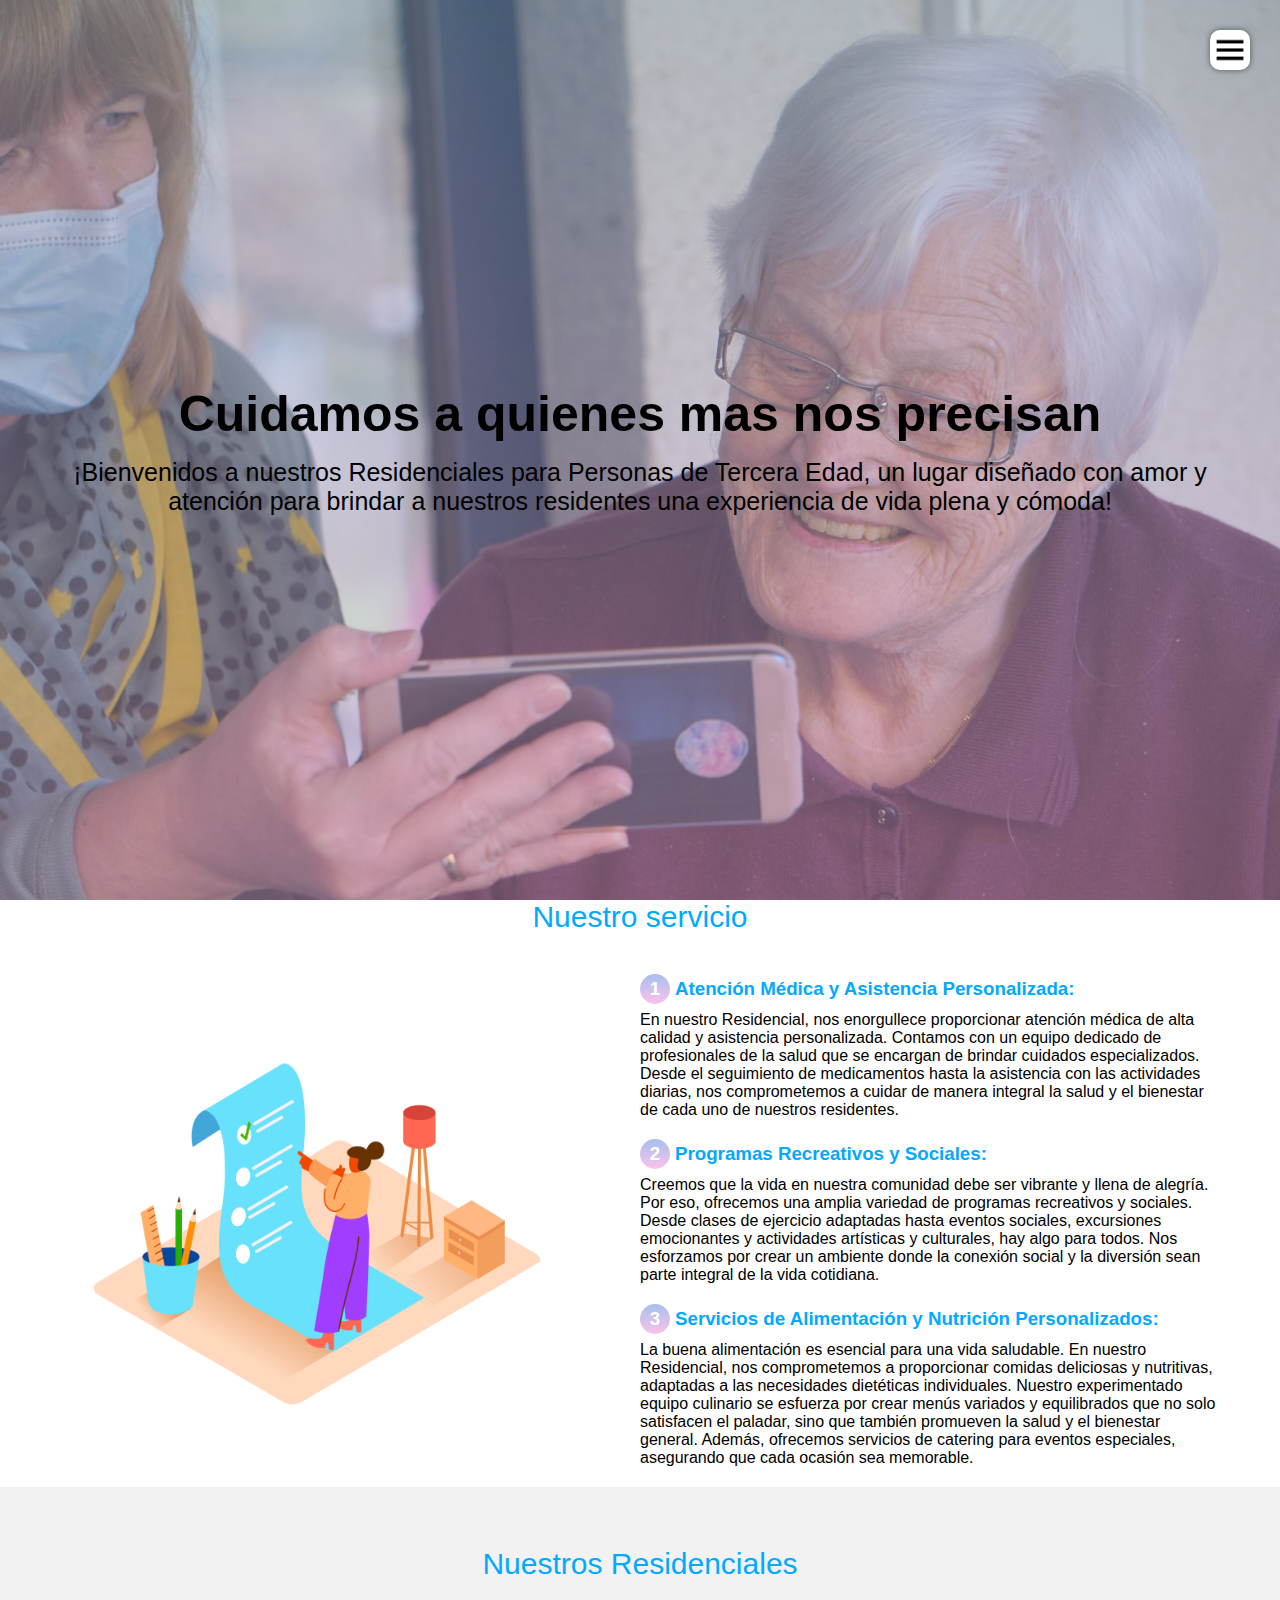
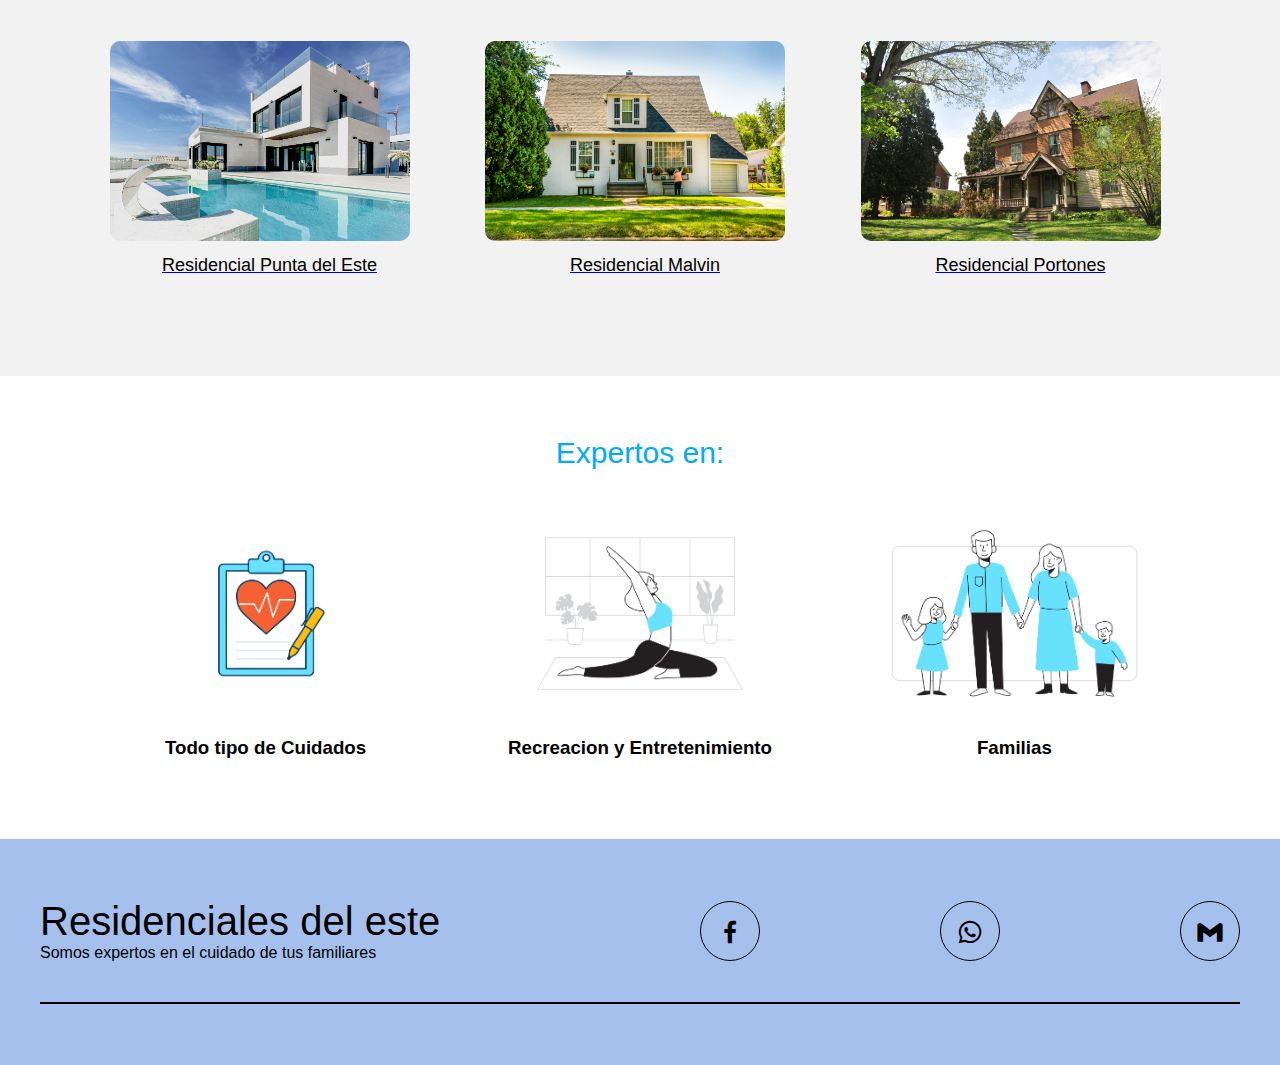
==== index.html @ 56e3dd7e "contenido" ====
<!DOCTYPE html>
<html lang="en">
  <head>
    <meta charset="UTF-8" />
    <meta name="viewport" content="width=device-width, initial-scale=1.0" />
    <title>Web-Page</title>
    <link
      href="https://unpkg.com/boxicons@2.1.4/css/boxicons.min.css"
      rel="stylesheet"
    />
    <link rel="stylesheet" href="style.css" />
  </head>
  <body>
    <header class="header" id="inicio">
      <img src="/Fotos/menu.png" alt="" class="menu" />
      <nav class="Menu-navegacion">
        <a href="#inicio"> Inicio</a>
        <a href="#servicio">Servicio</a>
        <a href="#portafolio">Residenciales</a>
        <a href="#expertos">Expertos</a>
        <a href="#contacto">Contacto</a>
      </nav>
      <div class="contenedor head">
        <h1 class="titulo">Cuidamos a quienes mas nos precisan</h1>
        <p class="copy">
          ¡Bienvenidos a nuestros Residenciales para Personas de Tercera Edad,
          un lugar diseñado con amor y atención para brindar a nuestros
          residentes una experiencia de vida plena y cómoda!
        </p>
      </div>
    </header>
    <main>
      <section class="contendor" id="servicio">
        <h2 class="subtitulo">Nuestro servicio</h2>
        <div class="contenedor-servicio">
          <img src="/Fotos/6.png" alt="" />
          <div class="checklist-servicio">
            <div class="service">
              <h3 class="n-service">
                <span class="number">1</span>Atención Médica y Asistencia
                Personalizada:
              </h3>
              <p>
                En nuestro Residencial, nos enorgullece proporcionar atención
                médica de alta calidad y asistencia personalizada. Contamos con
                un equipo dedicado de profesionales de la salud que se encargan
                de brindar cuidados especializados. Desde el seguimiento de
                medicamentos hasta la asistencia con las actividades diarias,
                nos comprometemos a cuidar de manera integral la salud y el
                bienestar de cada uno de nuestros residentes.
              </p>
            </div>
            <div class="service">
              <h3 class="n-service">
                <span class="number">2</span>Programas Recreativos y Sociales:
              </h3>
              <p>
                Creemos que la vida en nuestra comunidad debe ser vibrante y
                llena de alegría. Por eso, ofrecemos una amplia variedad de
                programas recreativos y sociales. Desde clases de ejercicio
                adaptadas hasta eventos sociales, excursiones emocionantes y
                actividades artísticas y culturales, hay algo para todos. Nos
                esforzamos por crear un ambiente donde la conexión social y la
                diversión sean parte integral de la vida cotidiana.
              </p>
            </div>
            <div class="service">
              <h3 class="n-service">
                <span class="number">3</span>Servicios de Alimentación y
                Nutrición Personalizados:
              </h3>
              <p>
                La buena alimentación es esencial para una vida saludable. En
                nuestro Residencial, nos comprometemos a proporcionar comidas
                deliciosas y nutritivas, adaptadas a las necesidades dietéticas
                individuales. Nuestro experimentado equipo culinario se esfuerza
                por crear menús variados y equilibrados que no solo satisfacen
                el paladar, sino que también promueven la salud y el bienestar
                general. Además, ofrecemos servicios de catering para eventos
                especiales, asegurando que cada ocasión sea memorable.
              </p>
            </div>
          </div>
        </div>
      </section>
      <section class="gallery" id="portafolio">
        <div class="contenedor">
          <h2 class="subtitulo">Nuestros Residenciales</h2>
          <div class="contenedor-galeria">
            <div class="galeria-item" data-target="#residencial1">
              <a href="punta-del-este.html">
                <div class="residencial-info">
                  <img src="/Fotos/1.jpg" alt="" class="Fotos-galeria" />
                  <p class="imagen-texto">Residencial Punta del Este</p>
                </div>
              </a>
            </div>
            <div class="galeria-item" data-target="#residencial2">
              <a href="malvin.html">
                <div class="residencial-info">
                  <img src="/Fotos/2.jpg" alt="" class="Fotos-galeria" />
                  <p class="imagen-texto">Residencial Malvin</p>
                </div>
              </a>
            </div>
            <div class="galeria-item" data-target="#residencial3">
              <a href="portones.html">
                <div class="residencial-info">
                  <img src="/Fotos/3.jpg" alt="" class="Fotos-galeria" />
                  <p class="imagen-texto">Residencial Portones</p>
                </div>
              </a>
            </div>
          </div>
        </div>
      </section>

      <section class="imagen-ligth">
        <img
          src="/Fotos/x.png"
          alt=""
          class="close"
          style="background-color: white"
        />
        <img src="/Fotos/11.jpg" alt="" class="agregar-imagen" />
      </section>
      <section class="contenedor" id="expertos">
        <h2 class="subtitulo">Expertos en:</h2>
        <section class="experts">
          <div class="cont-expert">
            <img src="/Fotos/8.png" alt="" />
            <h3 class="n-expert">Todo tipo de Cuidados</h3>
          </div>
          <div class="cont-expert">
            <img src="/Fotos/9.png" alt="" />
            <h3 class="n-expert">Recreacion y Entretenimiento</h3>
          </div>
          <div class="cont-expert">
            <img src="/Fotos/10.png" alt="" />
            <h3 class="n-expert">Familias</h3>
          </div>
        </section>
      </section>
    </main>
    <footer id="contacto">
      <div class="footer-content">
        <div class="contact-us">
          <h2 class="brand">Residenciales del este</h2>
          <p>Somos expertos en el cuidado de tus familiares</p>
        </div>
        <div class="social-media">
            <a href="./" class="social-media-icon">
              <i class="bx bxl-facebook"></i>
            </a>
          </div>
          <div class="social-media">
            <a href="./" class="social-media-icon">
              <i class="bx bxl-whatsapp"></i>
            </a>
          </div>
          <div class="social-media">
            <a href="./" class="social-media-icon">
                <i class="bx bxl-gmail"></i>            
            </a>
          </div>
        </body>
      </div>
      <div class="line"></div>
    </footer>
    <script src="script.js"></script>
  </body>
</html>
---- style.css ----
:root {
  scroll-behavior: smooth;
}

* {
  margin: 0;
  padding: 0;
  box-sizing: border-box;
}

body {
  font-family: Verdana, Geneva, Tahoma, sans-serif;
}

.contenedor {
  width: 90%;
  max-width: 1200px;
  overflow: hidden;
  margin: auto;
  padding: 60px 0;
}

header {
  height: 100vh;
  background-image: linear-gradient(
      to top,
      rgba(251, 194, 235, 0.39) 0%,
      rgba(166, 192, 238, 0.4) 100%
    ),
    url(../Fotos/11.jpg);
  background-repeat: no-repeat;
  background-attachment: fixed;
  background-size: cover;
  background-position: center;
}

.head {
  text-align: center;
  padding: 0;
  height: 100%;
  display: flex;
  justify-content: center;
  align-items: center;
  flex-direction: column;
  color: black;
}

.menu {
  position: fixed;
  top: 30px;
  right: 30px;
  background: white;
  width: 40px;
  height: 40px;
  cursor: pointer;
  border-radius: 10px;
  box-shadow: 0 0 6px rgba(0, 0, 0, 0.5);
}

.Menu-navegacion {
  position: fixed;
  z-index: 10;
  top: 0;
  right: 0;
  width: 30vw;
  height: 100%;
  background-image: linear-gradient(120deg, #84fab0 0%, #8fd3f4 100%);
  display: flex;
  flex-direction: column;
  justify-content: space-evenly;
  align-items: center;
  box-shadow: 0 0 6px rgba(0, 0, 0, 0.5);
  transition: transform 0.3s ease-in-out;
  transform: translate(110%);
}

.spread {
  transform: translate(0);
}

.Menu-navegacion a {
  color: black;
  text-decoration: none;
}

.titulo {
  font-size: 50px;
  margin-bottom: 15px;
}

.copy {
  font-weight: 300;
  font-size: 25px;
}

.subtitulo {
  text-align: center;
  font-weight: 300;
  color: #00aaff;
  margin-bottom: 40px;
  font-size: 30px;
}

.contenedor-servicio {
  display: flex;
  justify-content: space-evenly;
  align-items: center;
  flex-wrap: wrap;
}

.contenedor-servicio img {
  width: 40%;
}

.checklist-servicio {
  width: 45%;
}

.service {
  margin-bottom: 20px;
}
.service ul {
  margin-left: 40px; /* Puedes ajustar este valor según tu preferencia */
}
.n-service {
  margin-bottom: 7px;
  color: #00aaff;
}

.number {
  display: inline-block;
  background-image: linear-gradient(to top, #fbc2eb 0%, #a6c0ee 100%);
  width: 30px;
  height: 30px;
  color: white;
  text-align: center;
  border-radius: 50%;
  font-weight: 700;
  line-height: 30px;
  margin-right: 5px;
}

.gallery {
  background: #f2f2f2;
}
.contenedor-galeria {
  display: flex;
  justify-content: space-evenly;
  flex-wrap: wrap;
}

.galeria-item {
  display: flex;
  align-items: center;
  margin-bottom: 20px;
}

.residencial-info {
  padding: 20px; /* Ajusta el espaciado interno según tu preferencia */
  text-align: center;
}

.residencial-info img {
  width: 300px; /* Ancho fijo en píxeles, ajusta según tu preferencia */
  height: auto; /* Mantiene la proporción original de la imagen */
  border-radius: 10px; /* Ajusta el radio de borde según tu preferencia */
  margin-right: 10px; /* Espacio entre las imágenes */
}

.residencial-info p {
  font-size: 18px;
  color: black; /* Ajusta el color del texto según tu preferencia */
  margin-top: 10px; /* Ajusta el margen superior según tu preferencia */
}

.Fotos-galeria {
  max-width: 100%; /* Ajusta el ancho máximo de la imagen según tu preferencia */
}

.imagen-texto {
  flex: 1;
  font-size: 18px;
  color: white; /* Ajusta el color del texto según tu preferencia */
  margin-left: 10px; /* Espacio entre la imagen y el texto */
}

.imagen-ligth {
  position: fixed;
  background: rgba(0, 0, 0.6);
  width: 100%;
  height: 100%;
  top: 0;
  left: 0;
  display: flex;
  justify-content: center;
  align-items: center;
  transform: translate(100%);
  transition: transform 0.2s ease-in-out;
}

.show {
  transform: translate(0);
}

.agregar-imagen {
  object-fit: cover;
  width: 60%;
  border-radius: 10px;
  transform: scale(1);
  transition: transform 0.3s 0.2s;
}

.showImage {
  transform: scale(1);
}

.close {
  position: absolute;
  top: 15px;
  right: 15px;
  width: 40px;
  cursor: pointer;
}

.experts {
  display: flex;
  justify-content: space-evenly;
  align-items: center;
  flex-wrap: wrap;
}

.cont-expert {
  width: 30%;
  text-align: center;
  margin-bottom: 20px;
}

.cont-expert img {
  width: 80%;
  display: block;
  margin: 0 auto;
}

.n-expert {
  display: inline-block;
  margin-top: 20px;
  width: 100%;
  font-weight: 400px;
}

footer {
  background: #a6c0ee;
  padding-bottom: 0.1px;
}

.footer-content {
  width: 100%; /* Hace que el contenido del pie de página ocupe el ancho total */
  max-width: 1200px; /* Limita el ancho máximo del contenido a 1200px */
  margin: 0 auto; /* Centra el contenido en la página */
  display: flex;
  justify-content: space-between;
  align-items: center;
  flex-wrap: wrap;
  padding-top: 60px;
  padding-bottom: 40px;
}

.contact-us {
  width: 40%;
  color: black;
}

.brand {
  font-weight: 500;
  font-size: 40px;
}

.brand + p {
  font-weight: 500;
}

.social-media {
  flex: 1;
  display: flex;
  justify-content: flex-end;
  align-items: center;
}

.social-media-icon {
  display: inline-block;
  margin-left: 20px; /* Ajusta el margen izquierdo según tu preferencia */
  width: 60px;
  height: 60px;
  border: 1px solid black;
  border-radius: 50%;
  text-align: center;
  color: black;
}

.social-media-icon:hover {
  background: black;
  color: #a6c0ee;
}

.social-media-icon i {
  font-size: 30px;
  line-height: 60px;
}

.line {
  width: 100%;
  max-width: 1200px;
  margin: 0 auto;
  height: 2px;
  background: black;
  margin-bottom: 60px;
}

@media screen and (max-width: 1200px) {
  .footer-content {
    padding: 0 20px; /* Agrega un relleno a los lados para dispositivos más pequeños */
  }
}

@media screen and (max-width: 800px) {
  .Menu-navegacion {
    width: 50vw;
  }

  .titulo {
    font-size: 40px;
  }

  .contenedor-servicio img {
    width: 80%;
    margin-bottom: 40px;
  }

  .checklist-servicio {
    width: 80%;
  }
  .service {
    margin-bottom: 30px;
  }

  .agregar-imagen {
    width: 80%;
  }

  .Fotos-galeria {
    width: 45%;
  }

  .cont-expert {
    width: 80%;
  }

  .footer-content {
    justify-content: center;
  }

  .social-media {
    width: 80%;
    justify-content: space-evenly;
  }

  .social-media-icon {
    margin-left: 0;
  }

  .social-media i {
    margin-left: 0;
  }

  .contact-us {
    text-align: center;
    width: 80%;
    margin-bottom: 40px;
  }
}

@media screen and (max-width: 500px) {
  .Menu-navegacion {
    width: 65vw;
  }

  .menu {
    top: 20px;
    right: 20px;
  }

  .titulo {
    font-size: 30px;
  }

  .subtitulo {
    font-size: 30px;
  }

  .agregar-imagen {
    width: 95%;
  }

  .Fotos-galeria {
    width: 95%;
  }

  .social-media {
    width: 100%;
  }

  .contact-us {
    width: 90%;
  }
}
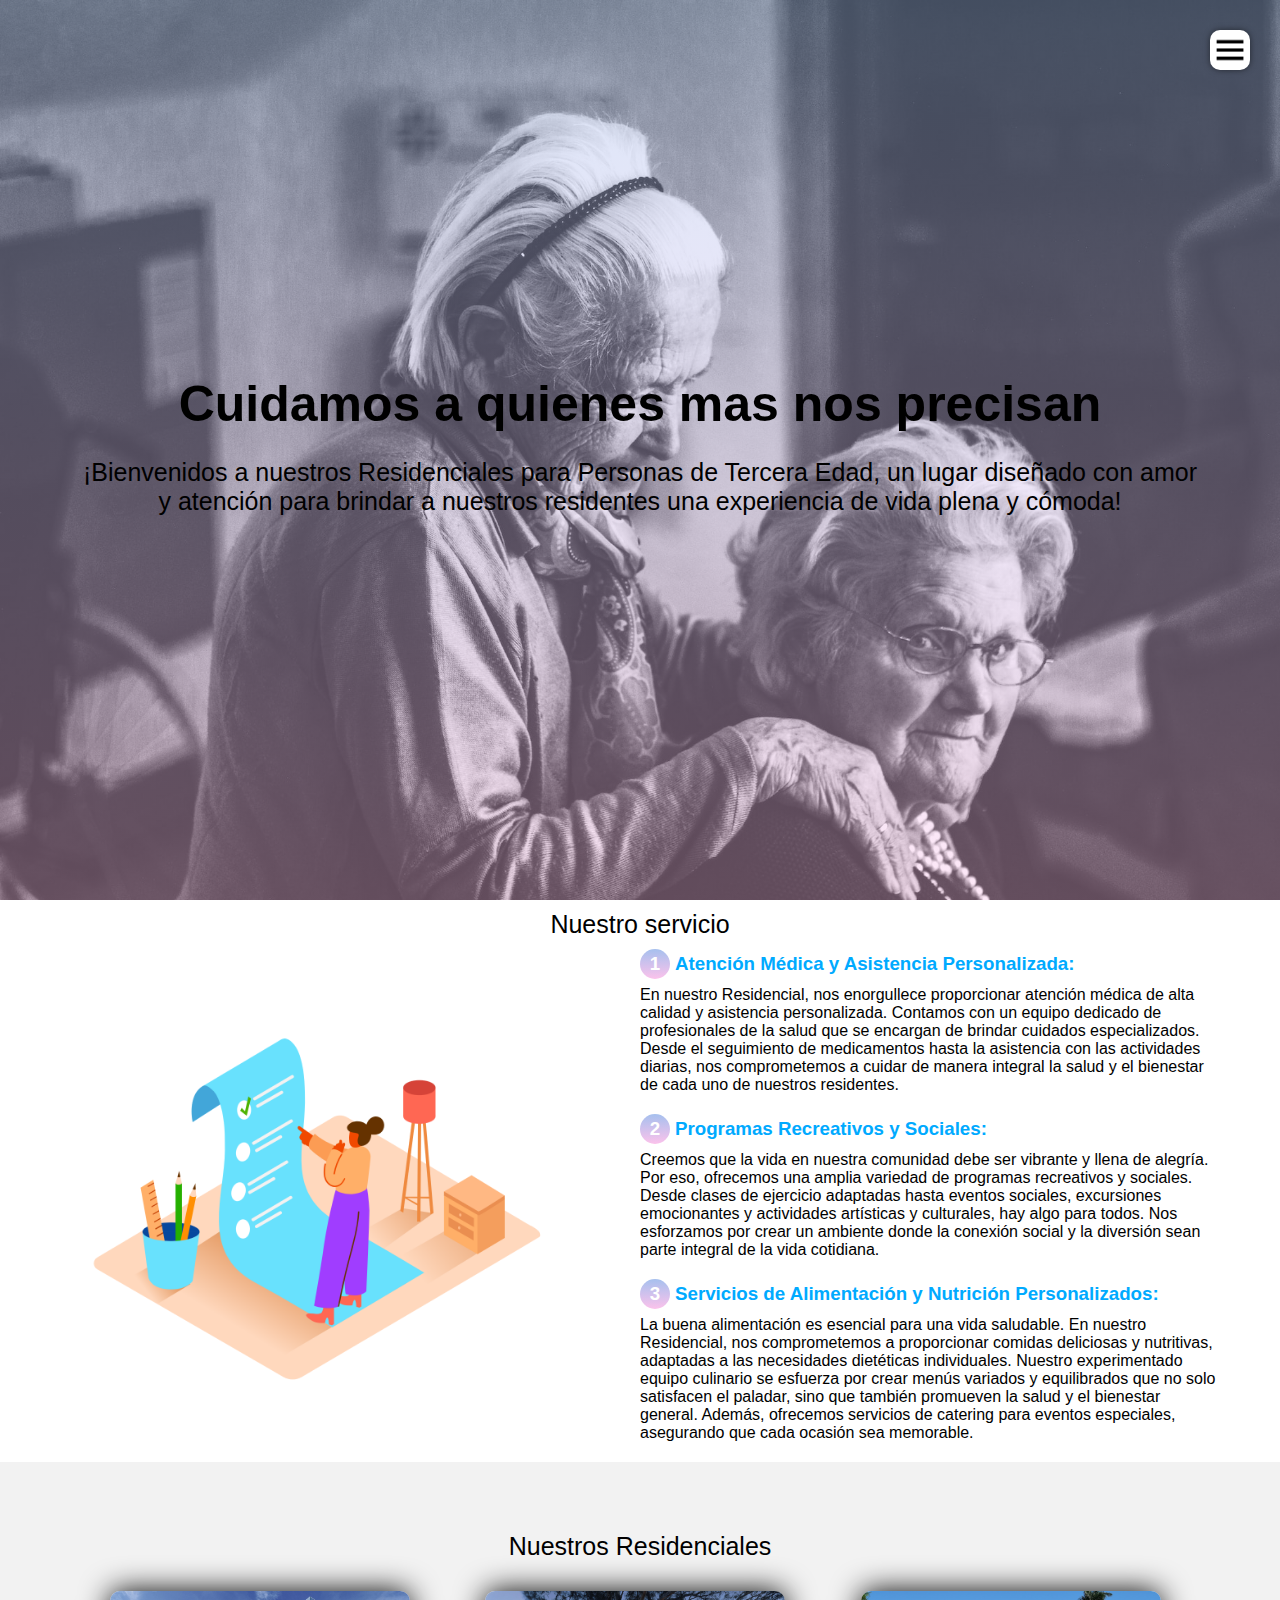
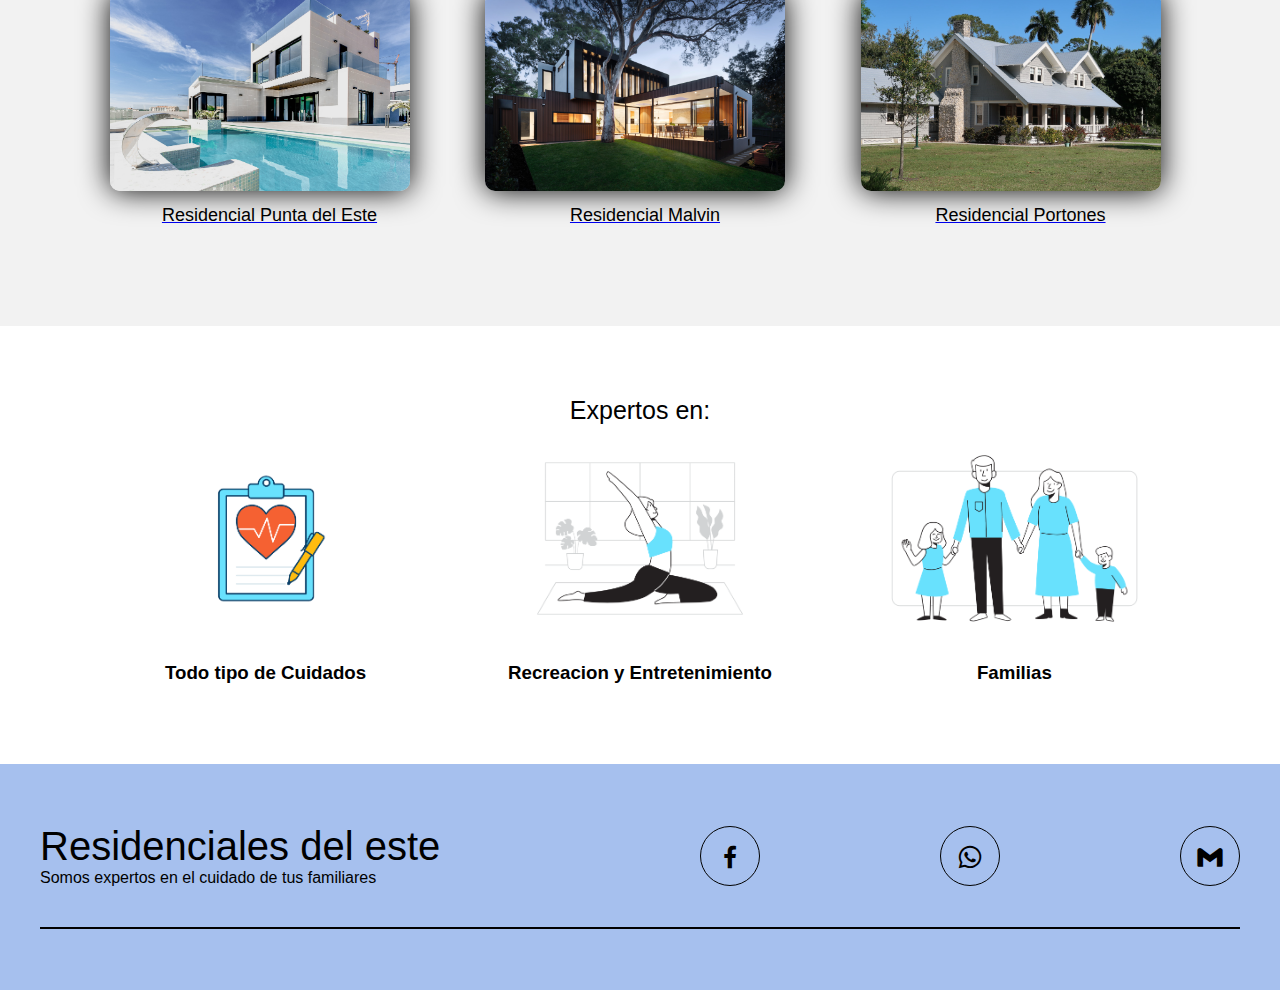
==== commit a2008be0: "actualizacion" ====
--- a/index.html
+++ b/index.html
@@ -115,15 +115,6 @@
         </div>
       </section>
 
-      <section class="imagen-ligth">
-        <img
-          src="/Fotos/x.png"
-          alt=""
-          class="close"
-          style="background-color: white"
-        />
-        <img src="/Fotos/11.jpg" alt="" class="agregar-imagen" />
-      </section>
       <section class="contenedor" id="expertos">
         <h2 class="subtitulo">Expertos en:</h2>
         <section class="experts">
--- a/style.css
+++ b/style.css
@@ -12,6 +12,7 @@
   font-family: Verdana, Geneva, Tahoma, sans-serif;
 }
 
+/* Contenedor General */
 .contenedor {
   width: 90%;
   max-width: 1200px;
@@ -20,6 +21,7 @@
   padding: 60px 0;
 }
 
+/* Header */
 header {
   height: 100vh;
   background-image: linear-gradient(
@@ -30,10 +32,11 @@
     url(../Fotos/11.jpg);
   background-repeat: no-repeat;
   background-attachment: fixed;
-  background-size: cover;
+  background-size: cover; /* Añade esta línea */
   background-position: center;
 }
 
+/* Head */
 .head {
   text-align: center;
   padding: 0;
@@ -45,6 +48,7 @@
   color: black;
 }
 
+/* Menú */
 .menu {
   position: fixed;
   top: 30px;
@@ -57,6 +61,7 @@
   box-shadow: 0 0 6px rgba(0, 0, 0, 0.5);
 }
 
+/* Menú de Navegación */
 .Menu-navegacion {
   position: fixed;
   z-index: 10;
@@ -64,7 +69,7 @@
   right: 0;
   width: 30vw;
   height: 100%;
-  background-image: linear-gradient(120deg, #84fab0 0%, #8fd3f4 100%);
+  background-image: linear-gradient(120deg, #808181 0%, #a8a8a8 100%);
   display: flex;
   flex-direction: column;
   justify-content: space-evenly;
@@ -74,33 +79,32 @@
   transform: translate(110%);
 }
 
+/* Spread */
 .spread {
   transform: translate(0);
 }
 
+/* Enlaces del Menú de Navegación */
 .Menu-navegacion a {
   color: black;
   text-decoration: none;
 }
 
+/* Títulos y Subtítulos */
 .titulo {
   font-size: 50px;
   margin-bottom: 15px;
 }
 
-.copy {
+.copy,
+.subtitulo {
+  margin: 10px;
   font-weight: 300;
   font-size: 25px;
-}
-
-.subtitulo {
-  text-align: center;
-  font-weight: 300;
-  color: #00aaff;
-  margin-bottom: 40px;
-  font-size: 30px;
-}
-
+  text-align: center;
+}
+
+/* Servicios */
 .contenedor-servicio {
   display: flex;
   justify-content: space-evenly;
@@ -119,9 +123,11 @@
 .service {
   margin-bottom: 20px;
 }
+
 .service ul {
-  margin-left: 40px; /* Puedes ajustar este valor según tu preferencia */
-}
+  margin-left: 40px;
+}
+
 .n-service {
   margin-bottom: 7px;
   color: #00aaff;
@@ -140,9 +146,11 @@
   margin-right: 5px;
 }
 
+/* Galería */
 .gallery {
   background: #f2f2f2;
 }
+
 .contenedor-galeria {
   display: flex;
   justify-content: space-evenly;
@@ -155,35 +163,39 @@
   margin-bottom: 20px;
 }
 
+/* Información Residencial */
 .residencial-info {
-  padding: 20px; /* Ajusta el espaciado interno según tu preferencia */
+  padding: 20px;
   text-align: center;
 }
 
 .residencial-info img {
-  width: 300px; /* Ancho fijo en píxeles, ajusta según tu preferencia */
-  height: auto; /* Mantiene la proporción original de la imagen */
-  border-radius: 10px; /* Ajusta el radio de borde según tu preferencia */
-  margin-right: 10px; /* Espacio entre las imágenes */
+  box-shadow: 0 0 30px black;
+  width: 300px;
+  height: auto;
+  border-radius: 10px;
+  margin-right: 10px;
 }
 
 .residencial-info p {
   font-size: 18px;
-  color: black; /* Ajusta el color del texto según tu preferencia */
-  margin-top: 10px; /* Ajusta el margen superior según tu preferencia */
+  color: black;
+  margin-top: 10px;
 }
 
 .Fotos-galeria {
-  max-width: 100%; /* Ajusta el ancho máximo de la imagen según tu preferencia */
-}
-
+  max-width: 100%;
+}
+
+/* Imagen y Texto */
 .imagen-texto {
   flex: 1;
   font-size: 18px;
-  color: white; /* Ajusta el color del texto según tu preferencia */
-  margin-left: 10px; /* Espacio entre la imagen y el texto */
-}
-
+  color: white;
+  margin-left: 10px;
+}
+
+/* Lightbox de Imágenes */
 .imagen-ligth {
   position: fixed;
   background: rgba(0, 0, 0.6);
@@ -202,14 +214,6 @@
   transform: translate(0);
 }
 
-.agregar-imagen {
-  object-fit: cover;
-  width: 60%;
-  border-radius: 10px;
-  transform: scale(1);
-  transition: transform 0.3s 0.2s;
-}
-
 .showImage {
   transform: scale(1);
 }
@@ -222,6 +226,7 @@
   cursor: pointer;
 }
 
+/* Expertos */
 .experts {
   display: flex;
   justify-content: space-evenly;
@@ -248,15 +253,16 @@
   font-weight: 400px;
 }
 
+/* Footer */
 footer {
   background: #a6c0ee;
   padding-bottom: 0.1px;
 }
 
 .footer-content {
-  width: 100%; /* Hace que el contenido del pie de página ocupe el ancho total */
-  max-width: 1200px; /* Limita el ancho máximo del contenido a 1200px */
-  margin: 0 auto; /* Centra el contenido en la página */
+  width: 100%;
+  max-width: 1200px;
+  margin: 0 auto;
   display: flex;
   justify-content: space-between;
   align-items: center;
@@ -265,11 +271,13 @@
   padding-bottom: 40px;
 }
 
+/* Contacto */
 .contact-us {
   width: 40%;
   color: black;
 }
 
+/* Marca y Redes Sociales */
 .brand {
   font-weight: 500;
   font-size: 40px;
@@ -288,7 +296,7 @@
 
 .social-media-icon {
   display: inline-block;
-  margin-left: 20px; /* Ajusta el margen izquierdo según tu preferencia */
+  margin-left: 20px;
   width: 60px;
   height: 60px;
   border: 1px solid black;
@@ -307,6 +315,7 @@
   line-height: 60px;
 }
 
+/* Línea Separadora */
 .line {
   width: 100%;
   max-width: 1200px;
@@ -316,9 +325,10 @@
   margin-bottom: 60px;
 }
 
+/* Media Queries */
 @media screen and (max-width: 1200px) {
   .footer-content {
-    padding: 0 20px; /* Agrega un relleno a los lados para dispositivos más pequeños */
+    padding: 0 20px;
   }
 }
 
@@ -339,12 +349,9 @@
   .checklist-servicio {
     width: 80%;
   }
+
   .service {
     margin-bottom: 30px;
-  }
-
-  .agregar-imagen {
-    width: 80%;
   }
 
   .Fotos-galeria {
@@ -380,6 +387,14 @@
 }
 
 @media screen and (max-width: 500px) {
+  .titulo {
+    font-size: 30px; /* Ajusta el tamaño del título para pantallas más pequeñas */
+  }
+
+  .copy,
+  .subtitulo {
+    font-size: 16px; /* Ajusta el tamaño del subtítulo para pantallas más pequeñas */
+  }
   .Menu-navegacion {
     width: 65vw;
   }
@@ -389,18 +404,6 @@
     right: 20px;
   }
 
-  .titulo {
-    font-size: 30px;
-  }
-
-  .subtitulo {
-    font-size: 30px;
-  }
-
-  .agregar-imagen {
-    width: 95%;
-  }
-
   .Fotos-galeria {
     width: 95%;
   }
@@ -413,3 +416,19 @@
     width: 90%;
   }
 }
+
+/* Media Queries específica para dimensiones 280 x 653 */
+@media screen and (max-width: 280px) {
+  header {
+    background-size: auto; /* Evita que la imagen del header se desborde en pantallas más pequeñas */
+  }
+
+  .titulo {
+    font-size: 24px; /* Ajusta el tamaño del título para pantallas más pequeñas */
+  }
+
+  .copy,
+  .subtitulo {
+    font-size: 14px; /* Ajusta el tamaño del subtítulo para pantallas más pequeñas */
+  }
+}
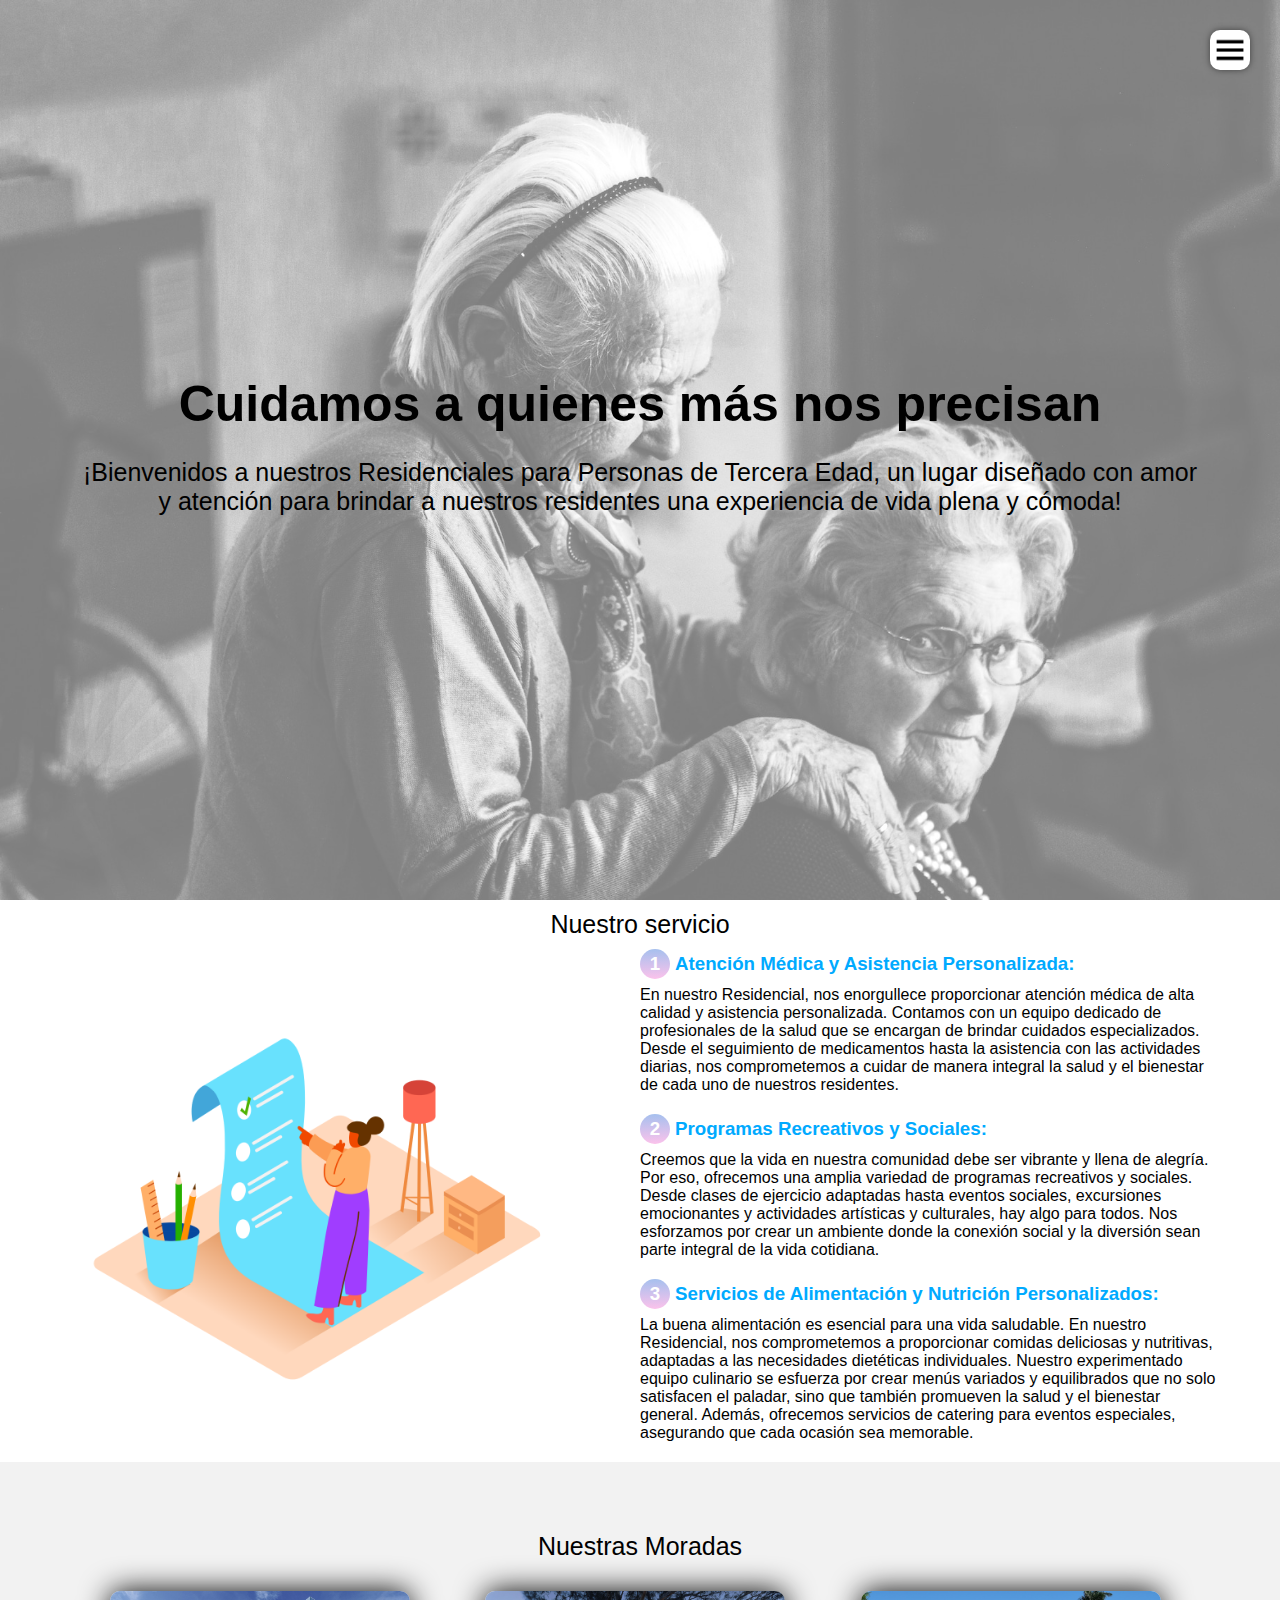
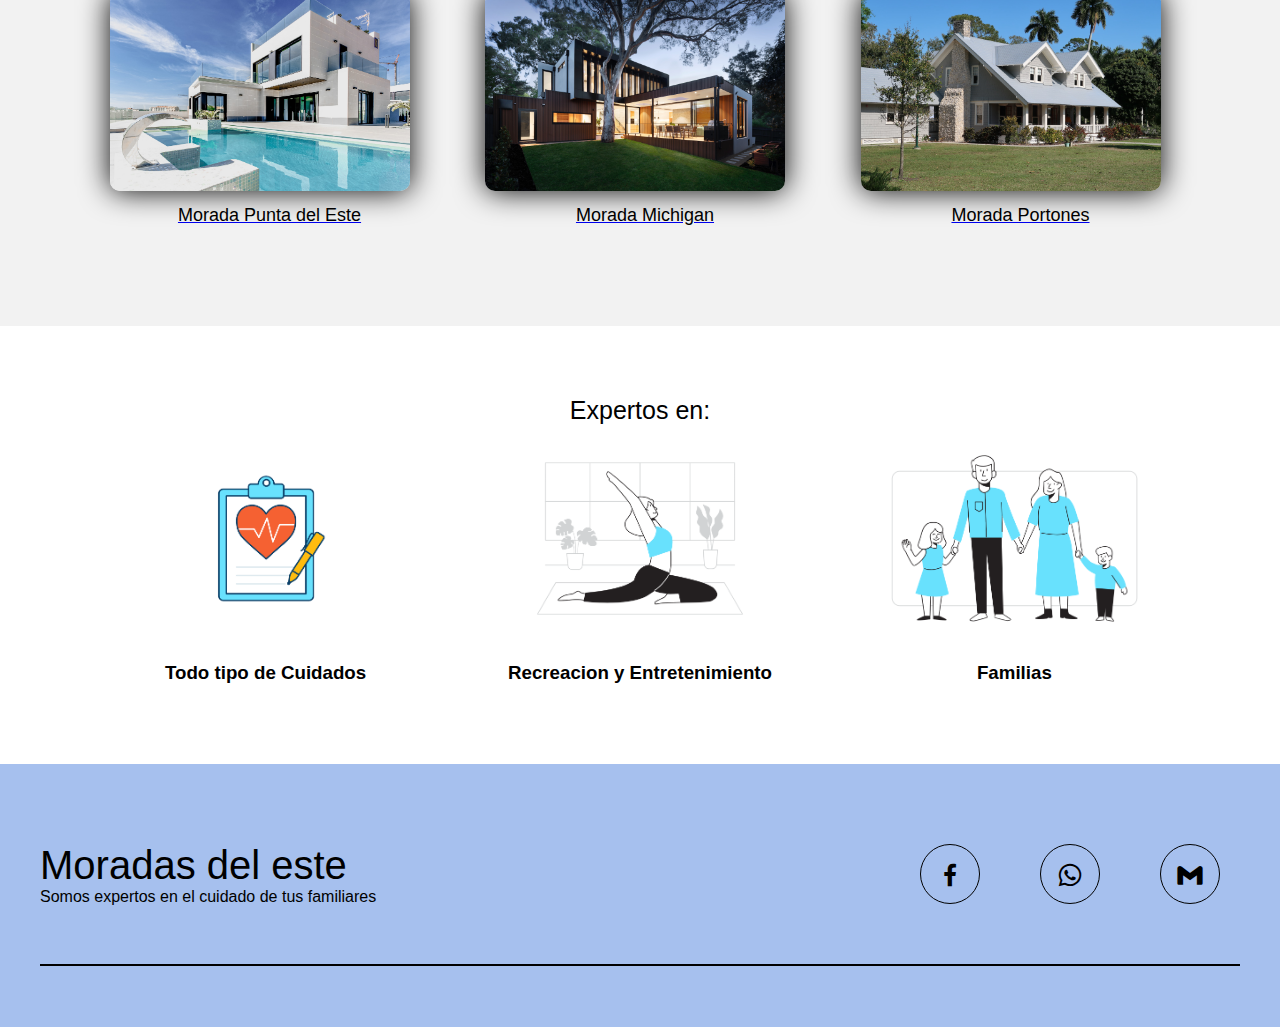
==== commit 4cdcdf25: "s" ====
--- a/index.html
+++ b/index.html
@@ -12,16 +12,17 @@
   </head>
   <body>
     <header class="header" id="inicio">
+      <img src="../Fotos/11.jpg" alt="Imagen de fondo" class="background-img" />
       <img src="/Fotos/menu.png" alt="" class="menu" />
       <nav class="Menu-navegacion">
-        <a href="#inicio"> Inicio</a>
+        <a href="#inicio">Inicio</a>
         <a href="#servicio">Servicio</a>
         <a href="#portafolio">Residenciales</a>
         <a href="#expertos">Expertos</a>
         <a href="#contacto">Contacto</a>
       </nav>
       <div class="contenedor head">
-        <h1 class="titulo">Cuidamos a quienes mas nos precisan</h1>
+        <h1 class="titulo">Cuidamos a quienes más nos precisan</h1>
         <p class="copy">
           ¡Bienvenidos a nuestros Residenciales para Personas de Tercera Edad,
           un lugar diseñado con amor y atención para brindar a nuestros
@@ -29,6 +30,7 @@
         </p>
       </div>
     </header>
+
     <main>
       <section class="contendor" id="servicio">
         <h2 class="subtitulo">Nuestro servicio</h2>
@@ -85,13 +87,13 @@
       </section>
       <section class="gallery" id="portafolio">
         <div class="contenedor">
-          <h2 class="subtitulo">Nuestros Residenciales</h2>
+          <h2 class="subtitulo">Nuestras Moradas</h2>
           <div class="contenedor-galeria">
             <div class="galeria-item" data-target="#residencial1">
               <a href="punta-del-este.html">
                 <div class="residencial-info">
                   <img src="/Fotos/1.jpg" alt="" class="Fotos-galeria" />
-                  <p class="imagen-texto">Residencial Punta del Este</p>
+                  <p class="imagen-texto">Morada Punta del Este</p>
                 </div>
               </a>
             </div>
@@ -99,7 +101,7 @@
               <a href="malvin.html">
                 <div class="residencial-info">
                   <img src="/Fotos/2.jpg" alt="" class="Fotos-galeria" />
-                  <p class="imagen-texto">Residencial Malvin</p>
+                  <p class="imagen-texto">Morada Michigan</p>
                 </div>
               </a>
             </div>
@@ -107,7 +109,7 @@
               <a href="portones.html">
                 <div class="residencial-info">
                   <img src="/Fotos/3.jpg" alt="" class="Fotos-galeria" />
-                  <p class="imagen-texto">Residencial Portones</p>
+                  <p class="imagen-texto">Morada Portones</p>
                 </div>
               </a>
             </div>
@@ -136,10 +138,11 @@
     <footer id="contacto">
       <div class="footer-content">
         <div class="contact-us">
-          <h2 class="brand">Residenciales del este</h2>
+          <h2 class="brand">Moradas del este</h2>
           <p>Somos expertos en el cuidado de tus familiares</p>
         </div>
-        <div class="social-media">
+        <div class="social-icons">
+          <div class="social-media">
             <a href="./" class="social-media-icon">
               <i class="bx bxl-facebook"></i>
             </a>
@@ -151,16 +154,13 @@
           </div>
           <div class="social-media">
             <a href="./" class="social-media-icon">
-                <i class="bx bxl-gmail"></i>            
+              <i class="bx bxl-gmail"></i>
             </a>
           </div>
-        </body>
+        </div>
       </div>
       <div class="line"></div>
     </footer>
     <script src="script.js"></script>
   </body>
 </html>
-
-
-  --- a/style.css
+++ b/style.css
@@ -22,18 +22,20 @@
 }
 
 /* Header */
-header {
+.header {
+  position: relative;
   height: 100vh;
-  background-image: linear-gradient(
-      to top,
-      rgba(251, 194, 235, 0.39) 0%,
-      rgba(166, 192, 238, 0.4) 100%
-    ),
-    url(../Fotos/11.jpg);
-  background-repeat: no-repeat;
-  background-attachment: fixed;
-  background-size: cover; /* Añade esta línea */
-  background-position: center;
+}
+
+.background-img {
+  position: absolute;
+  top: 0;
+  left: 0;
+  width: 100%;
+  height: 100%;
+  object-fit: cover;
+  opacity: 0.5; /* Puedes ajustar la opacidad según sea necesario */
+  z-index: -1;
 }
 
 /* Head */
@@ -69,7 +71,7 @@
   right: 0;
   width: 30vw;
   height: 100%;
-  background-image: linear-gradient(120deg, #808181 0%, #a8a8a8 100%);
+  background-image: linear-gradient(120deg, #b4b6b6 0%, #fdfcfc 100%);
   display: flex;
   flex-direction: column;
   justify-content: space-evenly;
@@ -288,10 +290,7 @@
 }
 
 .social-media {
-  flex: 1;
-  display: flex;
-  justify-content: flex-end;
-  align-items: center;
+  padding: 20px;
 }
 
 .social-media-icon {
@@ -325,18 +324,23 @@
   margin-bottom: 60px;
 }
 
+.social-icons {
+  display: flex;
+}
+
 /* Media Queries */
 @media screen and (max-width: 1200px) {
   .footer-content {
     padding: 0 20px;
   }
 }
+@media screen and (max-width: 900px) {
+  .Menu-navegacion {
+    width: 100vw;
+  }
+}
 
 @media screen and (max-width: 800px) {
-  .Menu-navegacion {
-    width: 50vw;
-  }
-
   .titulo {
     font-size: 40px;
   }
@@ -368,7 +372,6 @@
 
   .social-media {
     width: 80%;
-    justify-content: space-evenly;
   }
 
   .social-media-icon {
@@ -395,9 +398,6 @@
   .subtitulo {
     font-size: 16px; /* Ajusta el tamaño del subtítulo para pantallas más pequeñas */
   }
-  .Menu-navegacion {
-    width: 65vw;
-  }
 
   .menu {
     top: 20px;
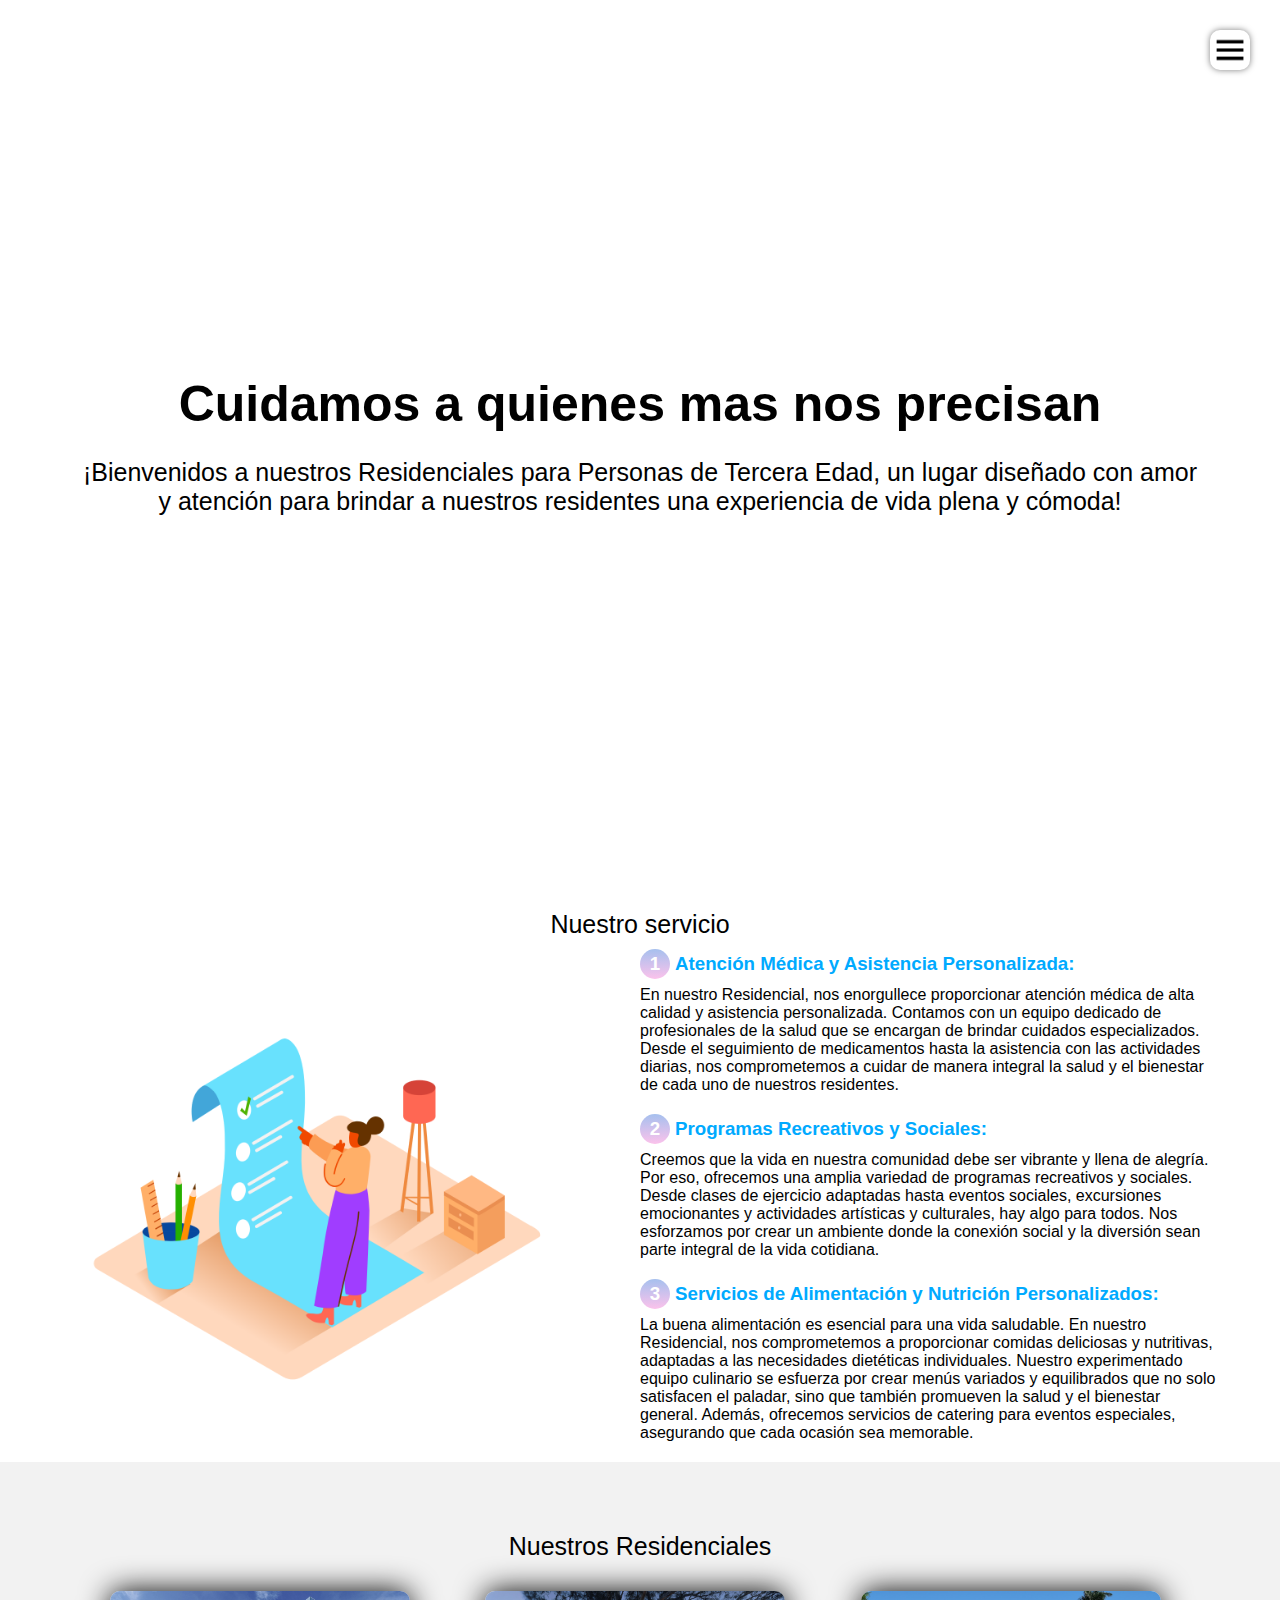
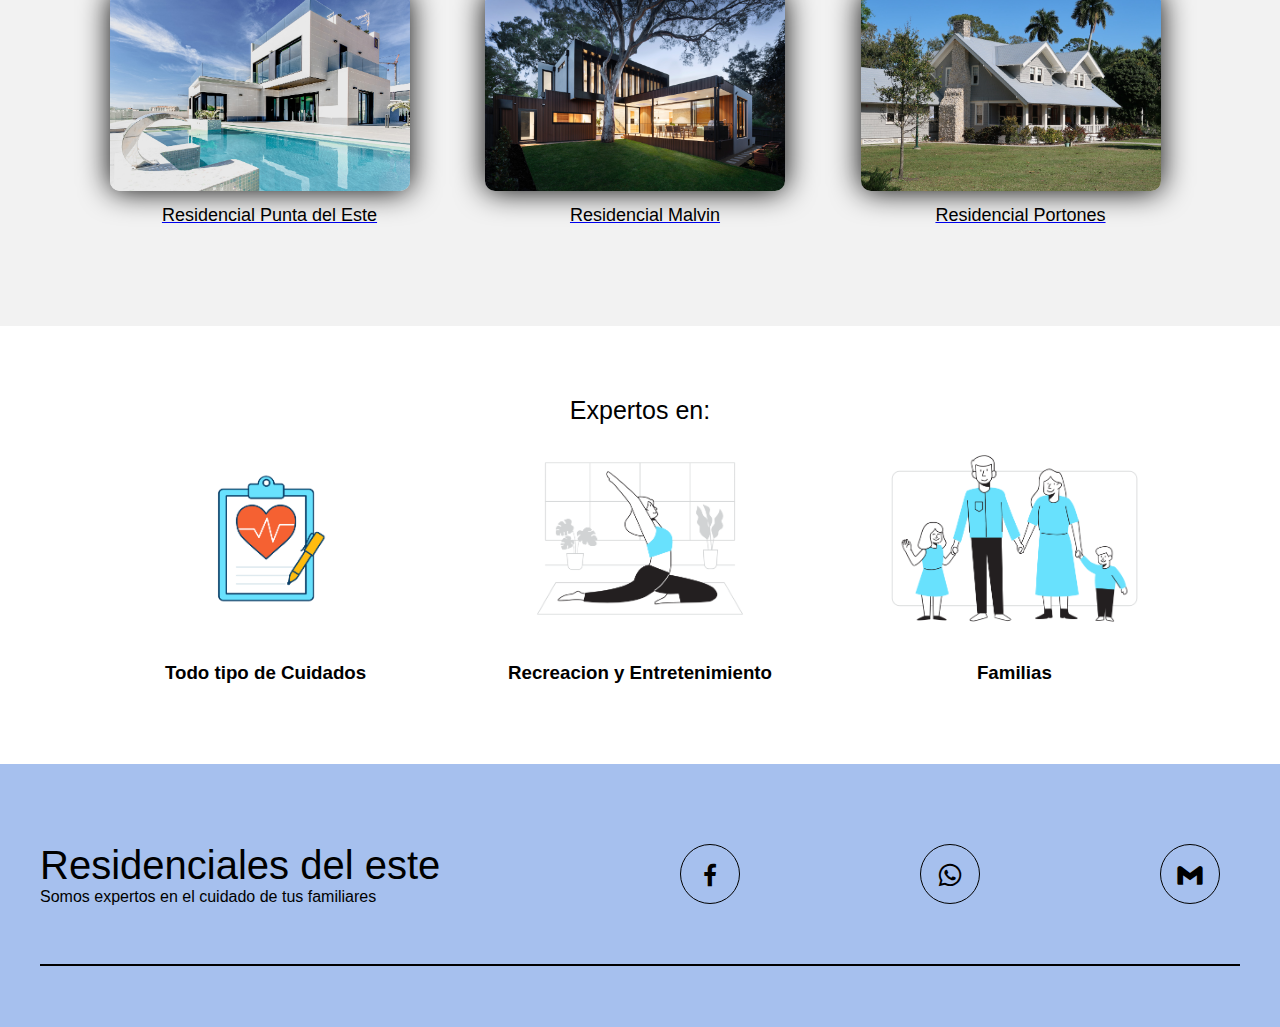
==== commit 13157e0b: "actualixacion" ====
--- a/index.html
+++ b/index.html
@@ -12,17 +12,16 @@
   </head>
   <body>
     <header class="header" id="inicio">
-      <img src="../Fotos/11.jpg" alt="Imagen de fondo" class="background-img" />
       <img src="/Fotos/menu.png" alt="" class="menu" />
       <nav class="Menu-navegacion">
-        <a href="#inicio">Inicio</a>
+        <a href="#inicio"> Inicio</a>
         <a href="#servicio">Servicio</a>
         <a href="#portafolio">Residenciales</a>
         <a href="#expertos">Expertos</a>
         <a href="#contacto">Contacto</a>
       </nav>
       <div class="contenedor head">
-        <h1 class="titulo">Cuidamos a quienes más nos precisan</h1>
+        <h1 class="titulo">Cuidamos a quienes mas nos precisan</h1>
         <p class="copy">
           ¡Bienvenidos a nuestros Residenciales para Personas de Tercera Edad,
           un lugar diseñado con amor y atención para brindar a nuestros
@@ -30,7 +29,6 @@
         </p>
       </div>
     </header>
-
     <main>
       <section class="contendor" id="servicio">
         <h2 class="subtitulo">Nuestro servicio</h2>
@@ -87,13 +85,13 @@
       </section>
       <section class="gallery" id="portafolio">
         <div class="contenedor">
-          <h2 class="subtitulo">Nuestras Moradas</h2>
+          <h2 class="subtitulo">Nuestros Residenciales</h2>
           <div class="contenedor-galeria">
             <div class="galeria-item" data-target="#residencial1">
               <a href="punta-del-este.html">
                 <div class="residencial-info">
                   <img src="/Fotos/1.jpg" alt="" class="Fotos-galeria" />
-                  <p class="imagen-texto">Morada Punta del Este</p>
+                  <p class="imagen-texto">Residencial Punta del Este</p>
                 </div>
               </a>
             </div>
@@ -101,7 +99,7 @@
               <a href="malvin.html">
                 <div class="residencial-info">
                   <img src="/Fotos/2.jpg" alt="" class="Fotos-galeria" />
-                  <p class="imagen-texto">Morada Michigan</p>
+                  <p class="imagen-texto">Residencial Malvin</p>
                 </div>
               </a>
             </div>
@@ -109,7 +107,7 @@
               <a href="portones.html">
                 <div class="residencial-info">
                   <img src="/Fotos/3.jpg" alt="" class="Fotos-galeria" />
-                  <p class="imagen-texto">Morada Portones</p>
+                  <p class="imagen-texto">Residencial Portones</p>
                 </div>
               </a>
             </div>
@@ -138,11 +136,10 @@
     <footer id="contacto">
       <div class="footer-content">
         <div class="contact-us">
-          <h2 class="brand">Moradas del este</h2>
+          <h2 class="brand">Residenciales del este</h2>
           <p>Somos expertos en el cuidado de tus familiares</p>
         </div>
-        <div class="social-icons">
-          <div class="social-media">
+        <div class="social-media">
             <a href="./" class="social-media-icon">
               <i class="bx bxl-facebook"></i>
             </a>
@@ -154,13 +151,16 @@
           </div>
           <div class="social-media">
             <a href="./" class="social-media-icon">
-              <i class="bx bxl-gmail"></i>
+                <i class="bx bxl-gmail"></i>            
             </a>
           </div>
-        </div>
+        </body>
       </div>
       <div class="line"></div>
     </footer>
     <script src="script.js"></script>
   </body>
 </html>
+
+
+  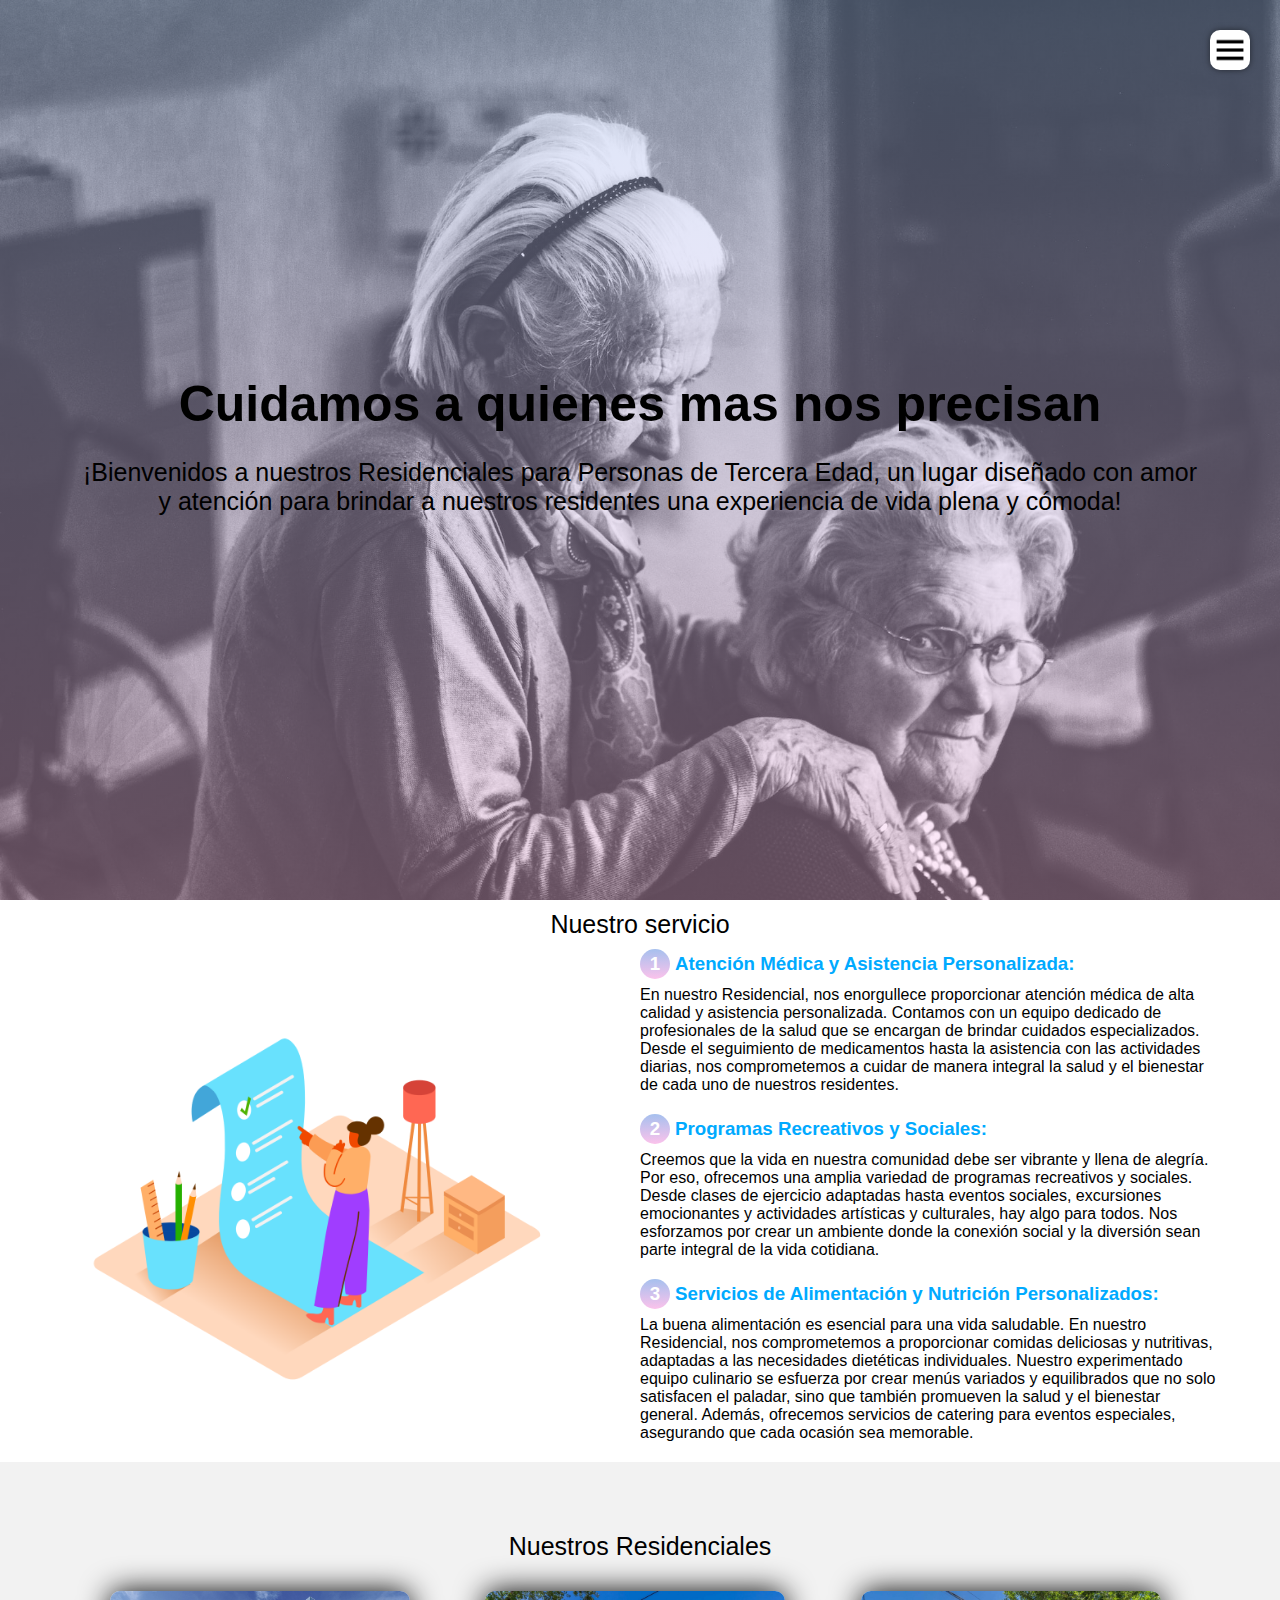
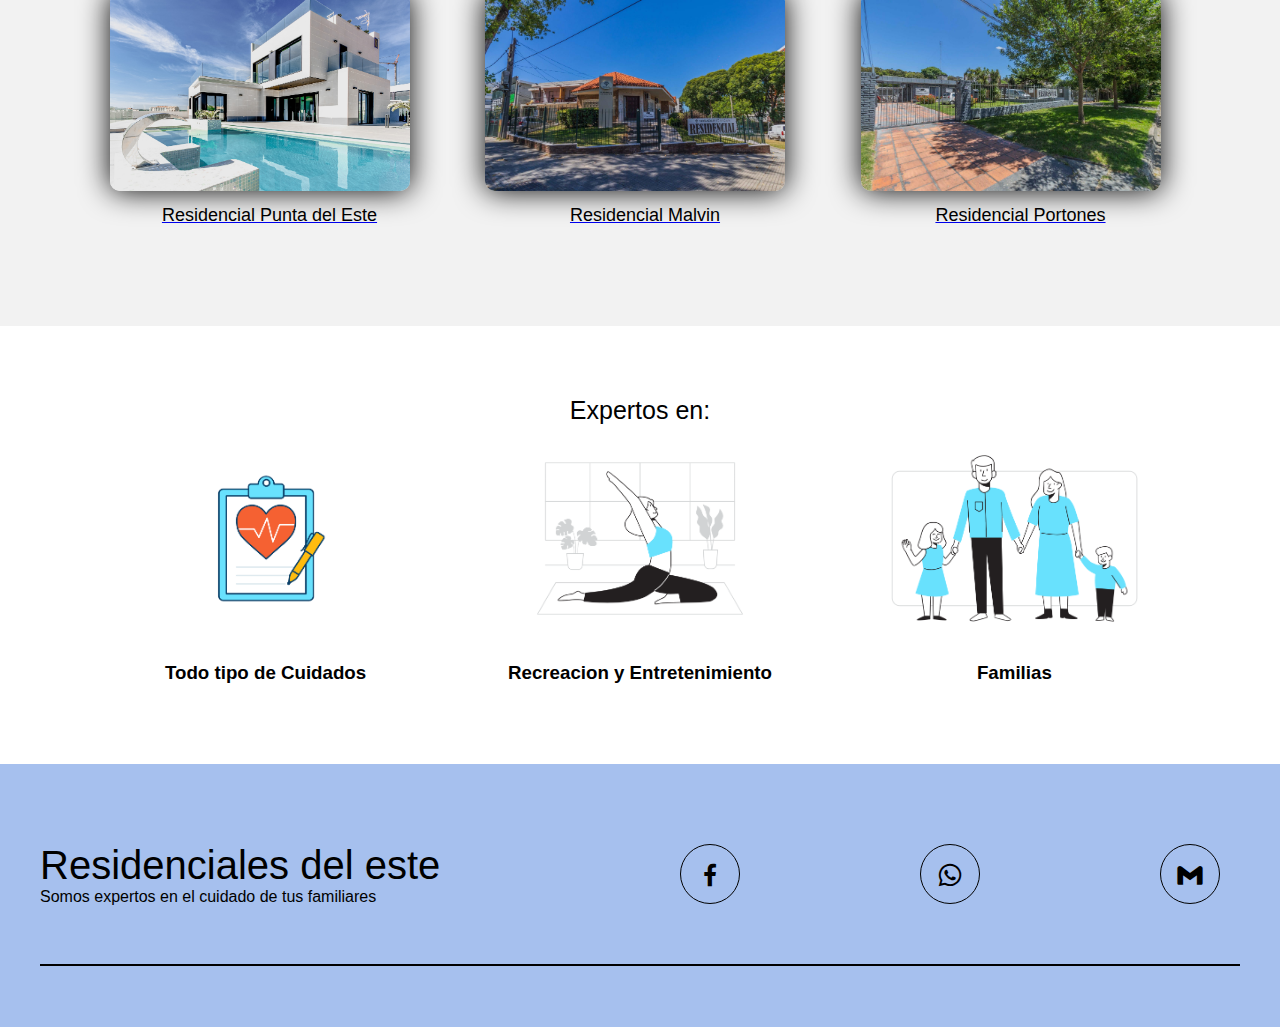
==== commit 95273c9c: "actualizacion" ====
--- a/index.html
+++ b/index.html
@@ -98,7 +98,7 @@
             <div class="galeria-item" data-target="#residencial2">
               <a href="malvin.html">
                 <div class="residencial-info">
-                  <img src="/Fotos/2.jpg" alt="" class="Fotos-galeria" />
+                  <img src="/Fotos/moradam.jpeg" alt="" class="Fotos-galeria" />
                   <p class="imagen-texto">Residencial Malvin</p>
                 </div>
               </a>
@@ -106,7 +106,7 @@
             <div class="galeria-item" data-target="#residencial3">
               <a href="portones.html">
                 <div class="residencial-info">
-                  <img src="/Fotos/3.jpg" alt="" class="Fotos-galeria" />
+                  <img src="/Fotos/MoradaP.jpeg" alt="" class="Fotos-galeria" />
                   <p class="imagen-texto">Residencial Portones</p>
                 </div>
               </a>
--- a/style.css
+++ b/style.css
@@ -22,9 +22,18 @@
 }
 
 /* Header */
-.header {
-  position: relative;
+header {
   height: 100vh;
+  background-image: linear-gradient(
+      to top,
+      rgba(251, 194, 235, 0.39) 0%,
+      rgba(166, 192, 238, 0.4) 100%
+    ),
+    url(../Fotos/11.jpg);
+  background-repeat: no-repeat;
+  background-attachment: fixed;
+  background-size: cover;
+  background-position: center;
 }
 
 .background-img {
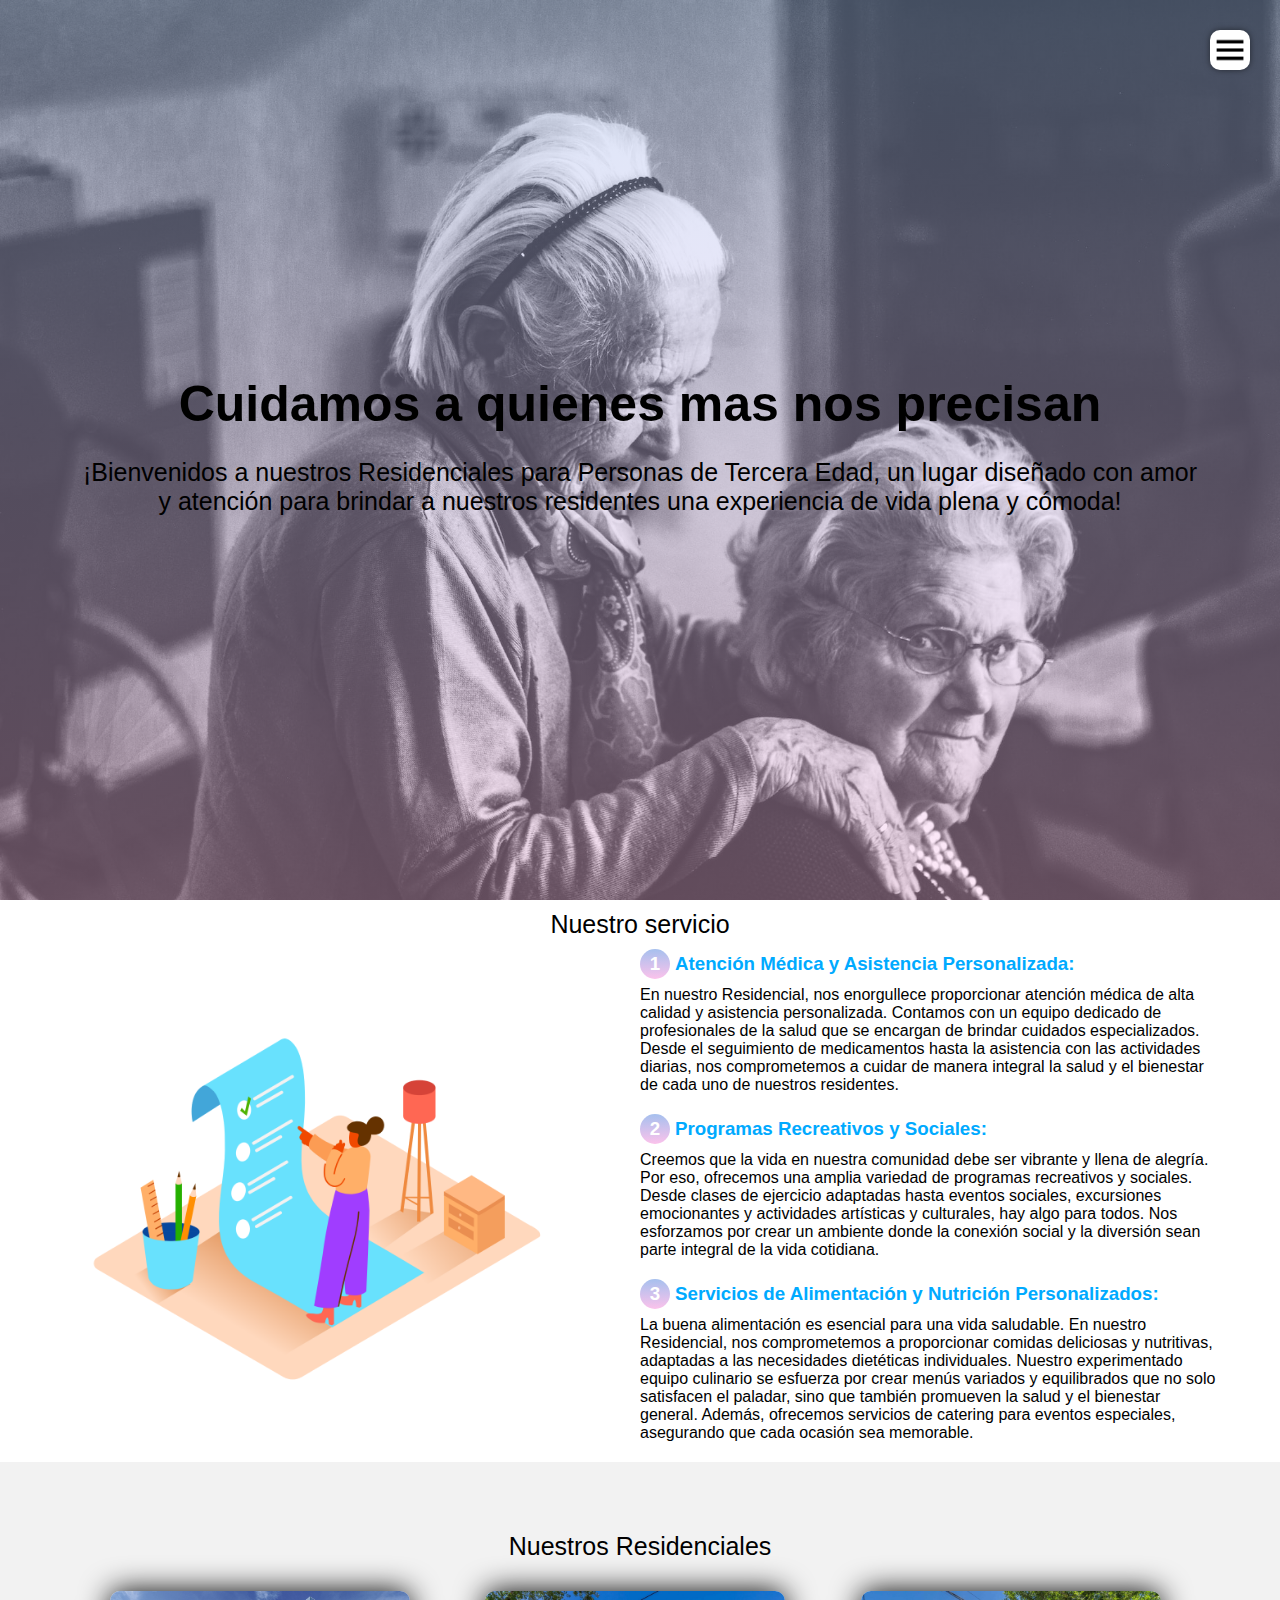
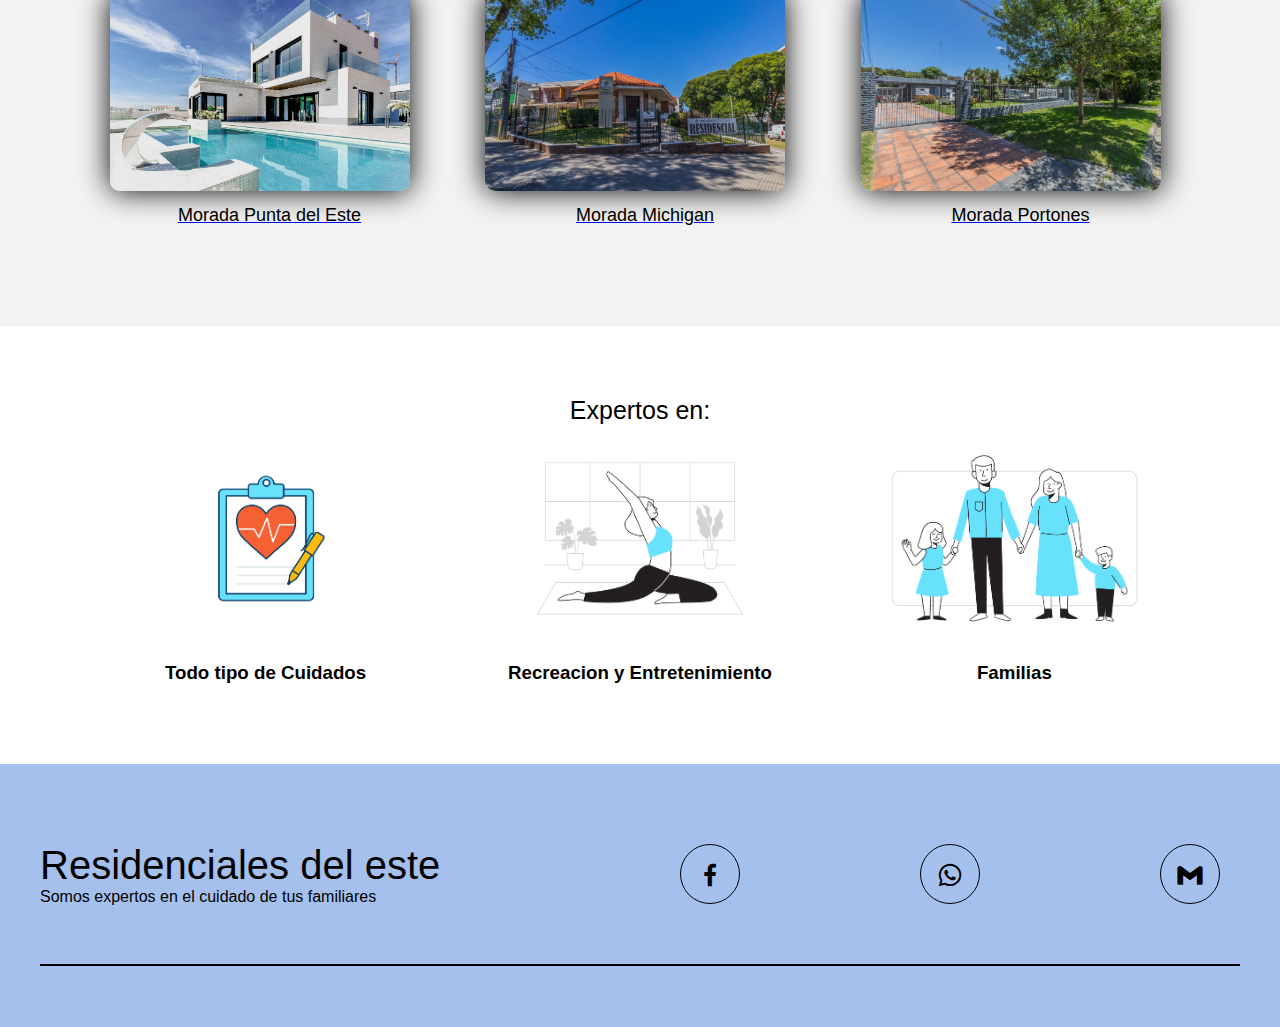
==== commit a83ce52e: "inicio" ====
--- a/index.html
+++ b/index.html
@@ -91,7 +91,7 @@
               <a href="punta-del-este.html">
                 <div class="residencial-info">
                   <img src="/Fotos/1.jpg" alt="" class="Fotos-galeria" />
-                  <p class="imagen-texto">Residencial Punta del Este</p>
+                  <p class="imagen-texto">Morada Punta del Este</p>
                 </div>
               </a>
             </div>
@@ -99,7 +99,7 @@
               <a href="malvin.html">
                 <div class="residencial-info">
                   <img src="/Fotos/moradam.jpeg" alt="" class="Fotos-galeria" />
-                  <p class="imagen-texto">Residencial Malvin</p>
+                  <p class="imagen-texto">Morada Michigan</p>
                 </div>
               </a>
             </div>
@@ -107,7 +107,7 @@
               <a href="portones.html">
                 <div class="residencial-info">
                   <img src="/Fotos/MoradaP.jpeg" alt="" class="Fotos-galeria" />
-                  <p class="imagen-texto">Residencial Portones</p>
+                  <p class="imagen-texto">Morada Portones</p>
                 </div>
               </a>
             </div>
